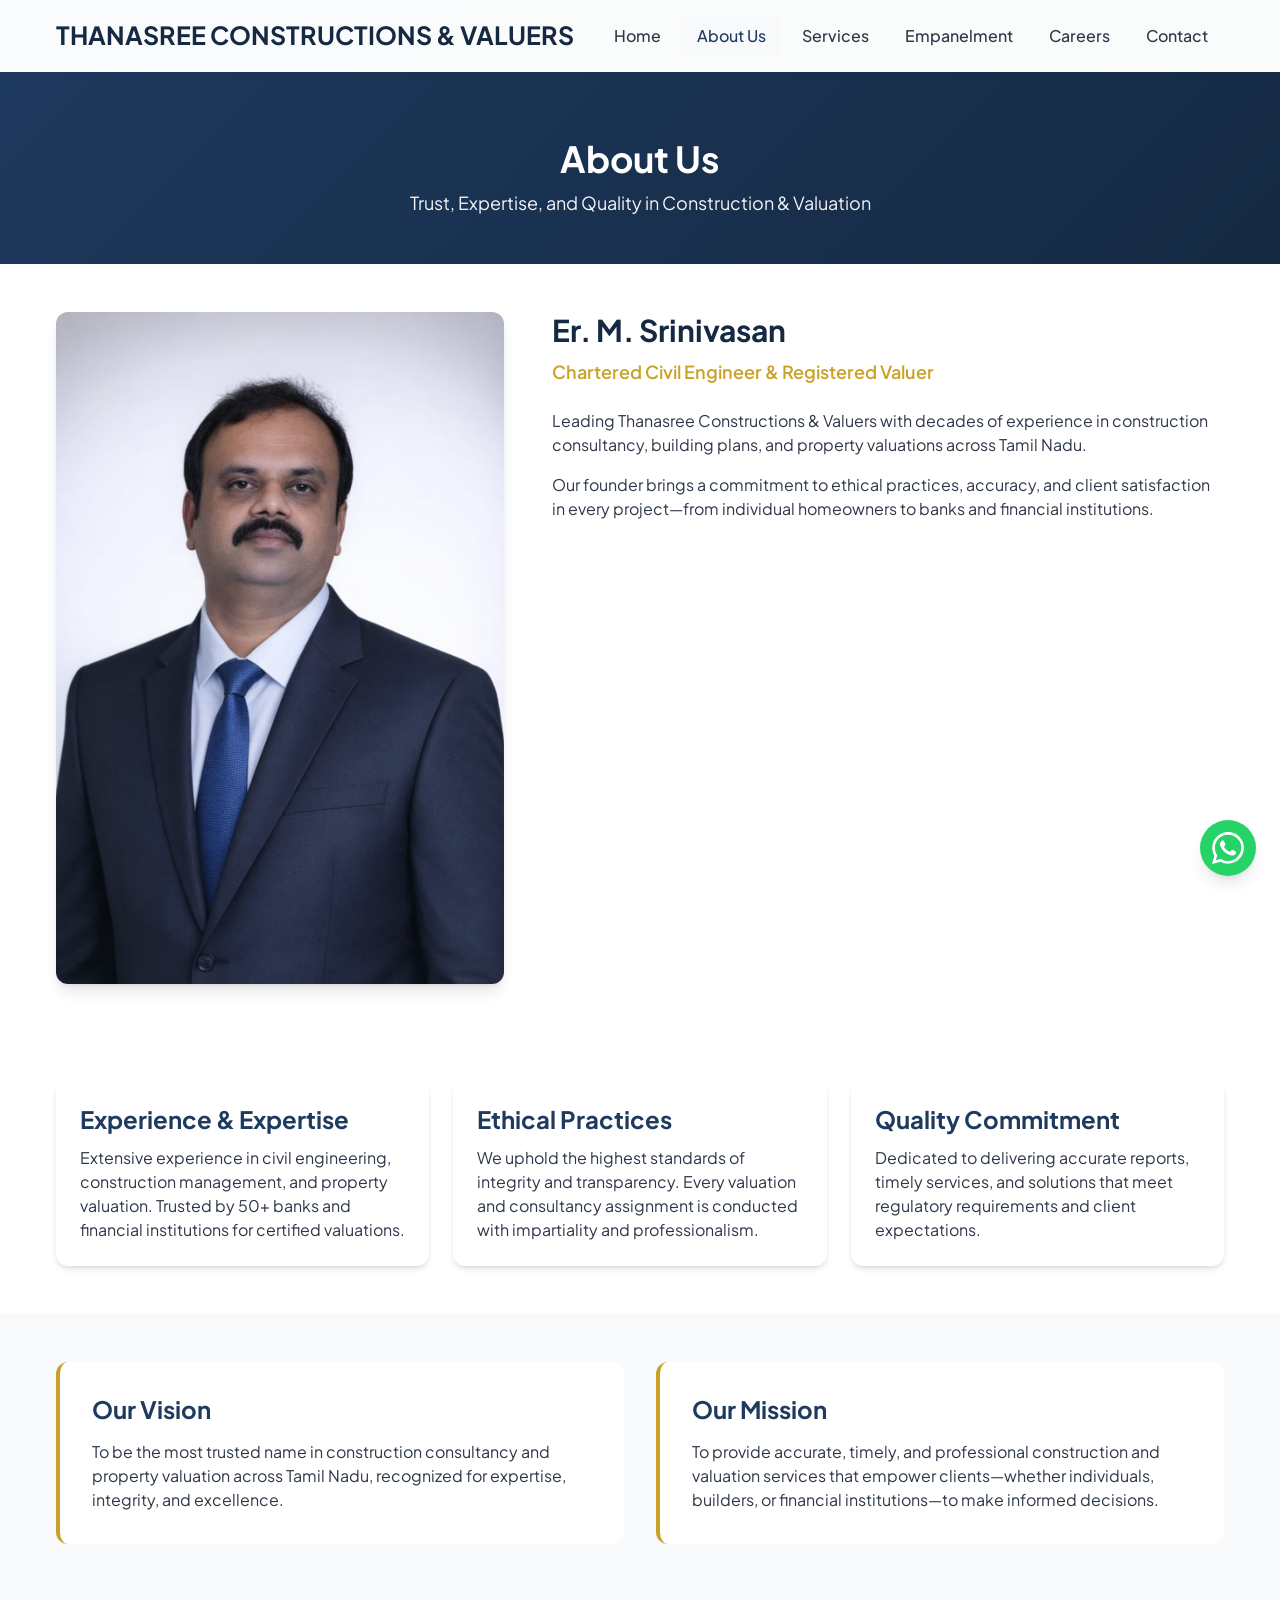
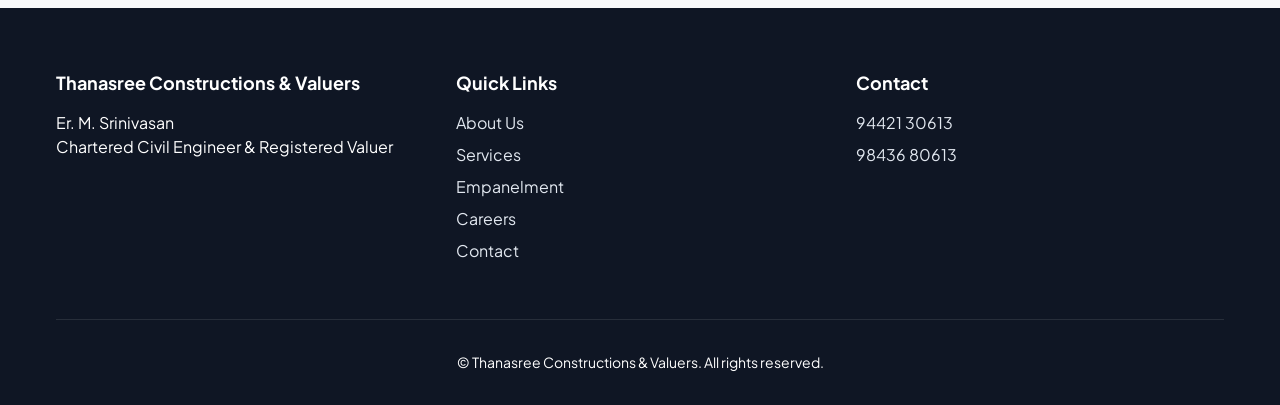
==== about.html @ 50db9ddf "Initial commit" ====
<!DOCTYPE html>
<html lang="en">
<head>
  <meta charset="UTF-8">
  <meta name="viewport" content="width=device-width, initial-scale=1.0">
  <meta name="description" content="About Er. M. Srinivasan - Chartered Civil Engineer & Registered Valuer leading Thanasree Constructions & Valuers. Experience, expertise, and ethical practices.">
  <title>About Us | Thanasree Constructions & Valuers</title>
  <link rel="stylesheet" href="css/variables.css">
  <link rel="stylesheet" href="css/base.css">
  <link rel="stylesheet" href="css/components.css">
  <link rel="stylesheet" href="css/pages/about.css">
</head>
<body>
  <a href="#main" class="skip-link">Skip to main content</a>

  <header class="site-header">
    <div class="header-inner">
      <a href="index.html" class="logo">
        <span style="font-size:25px;"><strong>THANASREE CONSTRUCTIONS & VALUERS</strong></span>
      </a>
      <button class="nav-toggle" aria-label="Toggle menu" aria-expanded="false">
        <span></span><span></span><span></span>
      </button>
      <nav class="main-nav">
        <ul>
          <li><a href="index.html">Home</a></li>
          <li><a href="about.html">About Us</a></li>
          <li><a href="services.html">Services</a></li>
          <li><a href="empanelment.html">Empanelment</a></li>
          <li><a href="careers.html">Careers</a></li>
          <li><a href="contact.html">Contact</a></li>
        </ul>
      </nav>
    </div>
  </header>

  <main id="main">
    <section class="page-hero">
      <div class="container">
        <h1 class="animate-on-scroll">About Us</h1>
        <p class="page-hero-sub animate-on-scroll">Trust, Expertise, and Quality in Construction & Valuation</p>
      </div>
    </section>

    <section class="about-profile">
      <div class="container">
        <div class="profile-grid">
          <div class="profile-image animate-on-scroll">
            <img src="img1.jpeg" alt="Er. M. Srinivasan - Chartered Civil Engineer & Registered Valuer">
          </div>
          <div class="profile-content animate-on-scroll">
            <h2>Er. M. Srinivasan</h2>
            <p class="credentials">Chartered Civil Engineer & Registered Valuer</p>
            <p>Leading Thanasree Constructions & Valuers with decades of experience in construction consultancy, building plans, and property valuations across Tamil Nadu.</p>
            <p>Our founder brings a commitment to ethical practices, accuracy, and client satisfaction in every project—from individual homeowners to banks and financial institutions.</p>
          </div>
        </div>
      </div>
    </section>

    <section class="about-sections">
      <div class="container">
        <div class="about-grid">
          <div class="card about-card animate-on-scroll">
            <h3>Experience & Expertise</h3>
            <p>Extensive experience in civil engineering, construction management, and property valuation. Trusted by 50+ banks and financial institutions for certified valuations.</p>
          </div>
          <div class="card about-card animate-on-scroll">
            <h3>Ethical Practices</h3>
            <p>We uphold the highest standards of integrity and transparency. Every valuation and consultancy assignment is conducted with impartiality and professionalism.</p>
          </div>
          <div class="card about-card animate-on-scroll">
            <h3>Quality Commitment</h3>
            <p>Dedicated to delivering accurate reports, timely services, and solutions that meet regulatory requirements and client expectations.</p>
          </div>
        </div>
      </div>
    </section>

    <section class="vision-mission">
      <div class="container">
        <div class="vm-grid">
          <div class="vm-block animate-on-scroll">
            <h3>Our Vision</h3>
            <p>To be the most trusted name in construction consultancy and property valuation across Tamil Nadu, recognized for expertise, integrity, and excellence.</p>
          </div>
          <div class="vm-block animate-on-scroll">
            <h3>Our Mission</h3>
            <p>To provide accurate, timely, and professional construction and valuation services that empower clients—whether individuals, builders, or financial institutions—to make informed decisions.</p>
          </div>
        </div>
      </div>
    </section>
  </main>

  <footer class="site-footer">
    <div class="container">
      <div class="footer-grid">
        <div class="footer-section">
          <h4>Thanasree Constructions & Valuers</h4>
          <p style="color:white">Er. M. Srinivasan<br>Chartered Civil Engineer & Registered Valuer</p>
        </div>
        <div class="footer-section">
          <h4>Quick Links</h4>
          <ul>
            <li><a href="about.html">About Us</a></li>
            <li><a href="services.html">Services</a></li>
            <li><a href="empanelment.html">Empanelment</a></li>
            <li><a href="careers.html">Careers</a></li>
            <li><a href="contact.html">Contact</a></li>
          </ul>
        </div>
        <div class="footer-section">
          <h4>Contact</h4>
          <ul>
            <li><a href="tel:919442130613">94421 30613</a></li>
            <li><a href="tel:919843680613">98436 80613</a></li>
          </ul>
        </div>
      </div>
      <div class="footer-bottom">
        <p style="color:white">&copy; Thanasree Constructions & Valuers. All rights reserved.</p>
      </div>
    </div>
  </footer>

  <a href="https://wa.me/919442130613?text=Hello%20Thanasree%20Construction%20%26%20Valuers%2C%20I%20would%20like%20to%20enquire%20about%20your%20services." class="whatsapp-float" aria-label="Chat on WhatsApp" target="_blank" rel="noopener noreferrer">
    <svg viewBox="0 0 24 24" fill="currentColor"><path d="M17.472 14.382c-.297-.149-1.758-.867-2.03-.967-.273-.099-.471-.148-.67.15-.197.297-.767.966-.94 1.164-.173.199-.347.223-.644.075-.297-.15-1.255-.463-2.39-1.475-.883-.788-1.48-1.761-1.653-2.059-.173-.297-.018-.458.13-.606.134-.133.298-.347.446-.52.149-.174.198-.298.298-.497.099-.198.05-.371-.025-.52-.075-.149-.669-1.612-.916-2.207-.242-.579-.487-.5-.669-.51-.173-.008-.371-.01-.57-.01-.198 0-.52.074-.792.372-.272.297-1.04 1.016-1.04 2.479 0 1.462 1.065 2.875 1.213 3.074.149.198 2.096 3.2 5.077 4.487.709.306 1.262.489 1.694.625.712.227 1.36.195 1.871.118.571-.085 1.758-.719 2.006-1.413.248-.694.248-1.289.173-1.413-.074-.124-.272-.198-.57-.347m-5.421 7.403h-.004a9.87 9.87 0 01-5.031-1.378l-.361-.214-3.741.982.998-3.648-.235-.374a9.86 9.86 0 01-1.51-5.26c.001-5.45 4.436-9.884 9.888-9.884 2.64 0 5.122 1.03 6.988 2.898a9.825 9.825 0 012.893 6.994c-.003 5.45-4.437 9.884-9.885 9.884m8.413-18.297A11.815 11.815 0 0012.05 0C5.495 0 .16 5.335.157 11.892c0 2.096.547 4.142 1.588 5.945L.057 24l6.305-1.654a11.882 11.882 0 005.683 1.448h.005c6.554 0 11.89-5.335 11.893-11.893a11.821 11.821 0 00-3.48-8.413z"/></svg>
  </a>

  <div class="mobile-cta-bar">
    <div class="cta-buttons">
      <a href="tel:919442130613" class="cta-btn" aria-label="Call now">
        <svg viewBox="0 0 24 24" fill="currentColor"><path d="M6.62 10.79c1.44 2.83 3.76 5.14 6.59 6.59l2.2-2.2c.27-.27.67-.36 1.02-.24 1.12.37 2.33.57 3.57.57.55 0 1 .45 1 1V20c0 .55-.45 1-1 1-9.39 0-17-7.61-17-17 0-.55.45-1 1-1h3.5c.55 0 1 .45 1 1 0 1.25.2 2.45.57 3.57.11.35.03.74-.25 1.02l-2.2 2.2z"/></svg>
        Call
      </a>
      <a href="https://wa.me/919442130613?text=Hello%20Thanasree%20Construction%20%26%20Valuers%2C%20I%20would%20like%20to%20enquire%20about%20your%20services." class="cta-btn whatsapp" aria-label="WhatsApp" target="_blank" rel="noopener noreferrer">
        <svg viewBox="0 0 24 24" fill="currentColor"><path d="M17.472 14.382c-.297-.149-1.758-.867-2.03-.967-.273-.099-.471-.148-.67.15-.197.297-.767.966-.94 1.164-.173.199-.347.223-.644.075-.297-.15-1.255-.463-2.39-1.475-.883-.788-1.48-1.761-1.653-2.059-.173-.297-.018-.458.13-.606.134-.133.298-.347.446-.52.149-.174.198-.298.298-.497.099-.198.05-.371-.025-.52-.075-.149-.669-1.612-.916-2.207-.242-.579-.487-.5-.669-.51-.173-.008-.371-.01-.57-.01-.198 0-.52.074-.792.372-.272.297-1.04 1.016-1.04 2.479 0 1.462 1.065 2.875 1.213 3.074.149.198 2.096 3.2 5.077 4.487.709.306 1.262.489 1.694.625.712.227 1.36.195 1.871.118.571-.085 1.758-.719 2.006-1.413.248-.694.248-1.289.173-1.413-.074-.124-.272-.198-.57-.347m-5.421 7.403h-.004a9.87 9.87 0 01-5.031-1.378l-.361-.214-3.741.982.998-3.648-.235-.374a9.86 9.86 0 01-1.51-5.26c.001-5.45 4.436-9.884 9.888-9.884 2.64 0 5.122 1.03 6.988 2.898a9.825 9.825 0 012.893 6.994c-.003 5.45-4.437 9.884-9.885 9.884m8.413-18.297A11.815 11.815 0 0012.05 0C5.495 0 .16 5.335.157 11.892c0 2.096.547 4.142 1.588 5.945L.057 24l6.305-1.654a11.882 11.882 0 005.683 1.448h.005c6.554 0 11.89-5.335 11.893-11.893a11.821 11.821 0 00-3.48-8.413z"/></svg>
        WhatsApp
      </a>
    </div>
  </div>

  <script src="js/main.js"></script>
</body>
</html>
---- css/variables.css ----
/* Thanasree Construction & Valuers - Design Tokens */

:root {
  /* Colors - Trust-focused palette */
  --color-primary: #1e3a5f;
  --color-primary-dark: #152942;
  --color-primary-light: #2d5a8a;
  --color-accent: #c9a227;
  --color-accent-hover: #d4b43d;
  --color-accent-light: #f5e6b8;

  --color-bg: #ffffff;
  --color-bg-alt: #f8f9fa;
  --color-bg-dark: #0f1624;

  --color-text: #2d3748;
  --color-text-muted: #718096;
  --color-text-light: #e2e8f0;

  --color-border: #e2e8f0;
  --color-border-dark: #cbd5e0;

  /* Typography */
  --font-sans: 'Plus Jakarta Sans', -apple-system, BlinkMacSystemFont, 'Segoe UI', Roboto, sans-serif;
  --font-heading: 'Plus Jakarta Sans', var(--font-sans);

  --text-xs: 0.75rem;
  --text-sm: 0.875rem;
  --text-base: 1rem;
  --text-lg: 1.125rem;
  --text-xl: 1.25rem;
  --text-2xl: 1.5rem;
  --text-3xl: 1.875rem;
  --text-4xl: 2.25rem;
  --text-5xl: 3rem;

  --font-normal: 400;
  --font-medium: 500;
  --font-semibold: 600;
  --font-bold: 700;

  --line-tight: 1.25;
  --line-normal: 1.5;
  --line-relaxed: 1.75;

  /* Spacing */
  --space-1: 0.25rem;
  --space-2: 0.5rem;
  --space-3: 0.75rem;
  --space-4: 1rem;
  --space-5: 1.25rem;
  --space-6: 1.5rem;
  --space-8: 2rem;
  --space-10: 2.5rem;
  --space-12: 3rem;
  --space-16: 4rem;
  --space-20: 5rem;
  --space-24: 6rem;

  /* Layout */
  --container-max: 1200px;
  --container-narrow: 800px;
  --header-height: 72px;

  /* Breakpoints (for reference in media queries) */
  --bp-mobile: 768px;
  --bp-tablet: 1024px;
  --bp-desktop: 1280px;

  /* Borders & Radius */
  --radius-sm: 4px;
  --radius-md: 8px;
  --radius-lg: 12px;
  --radius-xl: 16px;

  /* Shadows */
  --shadow-sm: 0 1px 2px rgba(0, 0, 0, 0.05);
  --shadow-md: 0 4px 6px -1px rgba(0, 0, 0, 0.1), 0 2px 4px -2px rgba(0, 0, 0, 0.1);
  --shadow-lg: 0 10px 15px -3px rgba(0, 0, 0, 0.1), 0 4px 6px -4px rgba(0, 0, 0, 0.1);

  /* Transitions */
  --transition-fast: 150ms ease;
  --transition-base: 250ms ease;
  --transition-slow: 350ms ease;

  /* WhatsApp */
  --whatsapp-green: #25d366;
  --whatsapp-green-hover: #20bd5a;
}
---- css/base.css ----
/* Thanasree Construction & Valuers - Base Styles */

@import url('https://fonts.googleapis.com/css2?family=Plus+Jakarta+Sans:wght@400;500;600;700&display=swap');
@import 'variables.css';

*,
*::before,
*::after {
  box-sizing: border-box;
}

html {
  scroll-behavior: smooth;
}

body {
  margin: 0;
  font-family: var(--font-sans);
  font-size: var(--text-base);
  line-height: var(--line-normal);
  color: var(--color-text);
  background-color: var(--color-bg);
  -webkit-font-smoothing: antialiased;
  -moz-osx-font-smoothing: grayscale;
}

img {
  max-width: 100%;
  height: auto;
  display: block;
}

a {
  color: var(--color-primary);
  text-decoration: none;
  transition: color var(--transition-fast);
}

a:hover {
  color: var(--color-primary-light);
}

h1, h2, h3, h4, h5, h6 {
  font-family: var(--font-heading);
  font-weight: var(--font-bold);
  line-height: var(--line-tight);
  margin-top: 0;
  margin-bottom: var(--space-4);
  color: var(--color-primary-dark);
}

h1 { font-size: var(--text-4xl); }
h2 { font-size: var(--text-3xl); }
h3 { font-size: var(--text-2xl); }
h4 { font-size: var(--text-xl); }
h5 { font-size: var(--text-lg); }
h6 { font-size: var(--text-base); }

p {
  margin-top: 0;
  margin-bottom: var(--space-4);
  color: var(--color-text);
}

p:last-child {
  margin-bottom: 0;
}

ul, ol {
  margin: 0;
  padding-left: var(--space-6);
}

button {
  font-family: inherit;
  cursor: pointer;
}

input, textarea, select {
  font-family: inherit;
  font-size: var(--text-base);
}

/* Focus styles for accessibility */
:focus-visible {
  outline: 2px solid var(--color-primary);
  outline-offset: 2px;
}

button:focus-visible,
a:focus-visible {
  outline: 2px solid var(--color-primary);
  outline-offset: 2px;
}

/* Utility classes */
.container {
  width: 100%;
  max-width: var(--container-max);
  margin-left: auto;
  margin-right: auto;
  padding-left: var(--space-4);
  padding-right: var(--space-4);
}

.sr-only {
  position: absolute;
  width: 1px;
  height: 1px;
  padding: 0;
  margin: -1px;
  overflow: hidden;
  clip: rect(0, 0, 0, 0);
  white-space: nowrap;
  border: 0;
}

/* Skip link for accessibility */
.skip-link {
  position: absolute;
  top: -100%;
  left: var(--space-4);
  z-index: 9999;
  padding: var(--space-3) var(--space-4);
  background: var(--color-primary);
  color: white;
  font-weight: var(--font-semibold);
  border-radius: var(--radius-md);
  transition: top var(--transition-base);
}

.skip-link:focus {
  top: var(--space-4);
}
---- css/components.css ----
/* Thanasree Construction & Valuers - Reusable Components */

@import 'variables.css';

/* Buttons */
.btn {
  display: inline-flex;
  align-items: center;
  justify-content: center;
  gap: var(--space-2);
  padding: var(--space-3) var(--space-6);
  font-size: var(--text-base);
  font-weight: var(--font-semibold);
  line-height: 1;
  border: none;
  border-radius: var(--radius-md);
  cursor: pointer;
  transition: all var(--transition-fast);
  text-decoration: none;
}

.btn-primary {
  background: var(--color-accent);
  color: var(--color-primary-dark);
}

.btn-primary:hover {
  background: var(--color-accent-hover);
  transform: translateY(-1px);
  box-shadow: var(--shadow-md);
}

.btn-secondary {
  background: var(--color-primary);
  color: white;
}

.btn-secondary:hover {
  background: var(--color-primary-light);
  color: white;
  transform: translateY(-1px);
  box-shadow: var(--shadow-md);
}

.btn-outline {
  background: transparent;
  color: var(--color-primary);
  border: 2px solid var(--color-primary);
}

.btn-outline:hover {
  background: var(--color-primary);
  color: white;
}

.btn-whatsapp {
  background: var(--whatsapp-green);
  color: white;
}

.btn-whatsapp:hover {
  background: var(--whatsapp-green-hover);
  color: white;
  transform: translateY(-1px);
}

/* Header */
.site-header {
  position: fixed;
  top: 0;
  left: 0;
  right: 0;
  height: var(--header-height);
  background: rgba(255, 255, 255, 0.98);
  box-shadow: var(--shadow-sm);
  z-index: 1000;
  transition: box-shadow var(--transition-base);
}

.site-header.scrolled {
  box-shadow: var(--shadow-md);
}

.header-inner {
  position: relative;
  display: flex;
  align-items: center;
  justify-content: space-between;
  height: 100%;
  max-width: var(--container-max);
  margin: 0 auto;
  padding: 0 var(--space-4);
}

.logo {
  display: flex;
  align-items: center;
  gap: var(--space-3);
  font-size: var(--text-xl);
  font-weight: var(--font-bold);
  color: var(--color-primary-dark);
}

.logo-img {
  height: 42px;
  width: auto;
}

/* Navigation */
.main-nav ul {
  display: flex;
  align-items: center;
  gap: var(--space-1);
  list-style: none;
  margin: 0;
  padding: 0;
}

.main-nav a {
  display: block;
  padding: var(--space-2) var(--space-4);
  font-weight: var(--font-medium);
  color: var(--color-text);
  border-radius: var(--radius-md);
}

.main-nav a:hover,
.main-nav a.active {
  color: var(--color-primary);
  background: var(--color-bg-alt);
}

/* Mobile menu toggle */
.nav-toggle {
  display: none;
  flex-direction: column;
  gap: 6px;
  padding: var(--space-2);
  background: none;
  border: none;
  cursor: pointer;
}

.nav-toggle span {
  display: block;
  width: 24px;
  height: 2px;
  background: var(--color-primary);
}

/* Footer */
.site-footer {
  background: var(--color-bg-dark);
  color: var(--color-text-light);
  padding: var(--space-16) 0 var(--space-8);
}

.footer-grid {
  display: grid;
  grid-template-columns: repeat(auto-fit, minmax(200px, 1fr));
  gap: var(--space-8);
  margin-bottom: var(--space-12);
}

.footer-section h4 {
  color: white;
  font-size: var(--text-lg);
  margin-bottom: var(--space-4);
}

.footer-section ul {
  list-style: none;
  padding: 0;
  margin: 0;
}

.footer-section li {
  margin-bottom: var(--space-2);
}

.footer-section a {
  color: var(--color-text-light);
}

.footer-section a:hover {
  color: var(--color-accent);
}

.footer-bottom {
  padding-top: var(--space-8);
  border-top: 1px solid rgba(255, 255, 255, 0.1);
  text-align: center;
  font-size: var(--text-sm);
  color: var(--color-text-muted);
}

/* WhatsApp Floating Button */
.whatsapp-float {
  position: fixed;
  bottom: var(--space-6);
  right: var(--space-6);
  z-index: 999;
  width: 56px;
  height: 56px;
  display: flex;
  align-items: center;
  justify-content: center;
  background: var(--whatsapp-green);
  color: white;
  border-radius: 50%;
  box-shadow: var(--shadow-lg);
  transition: transform var(--transition-fast);
  animation: whatsapp-pulse 2s ease-in-out infinite;
}

.whatsapp-float:hover {
  transform: scale(1.05);
  color: white;
}

.whatsapp-float svg {
  width: 32px;
  height: 32px;
}

@keyframes whatsapp-pulse {
  0%, 100% { box-shadow: 0 4px 12px rgba(37, 211, 102, 0.5); }
  50% { box-shadow: 0 4px 20px rgba(37, 211, 102, 0.8); }
}

/* Sticky Mobile CTA Bar */
.mobile-cta-bar {
  display: none;
  position: fixed;
  bottom: 0;
  left: 0;
  right: 0;
  z-index: 998;
  background: white;
  padding: var(--space-3);
  box-shadow: 0 -4px 12px rgba(0, 0, 0, 0.1);
}

.mobile-cta-bar .cta-buttons {
  display: flex;
  justify-content: center;
  gap: var(--space-4);
}

.mobile-cta-bar .cta-btn {
  display: flex;
  flex-direction: column;
  align-items: center;
  gap: var(--space-1);
  padding: var(--space-3);
  background: none;
  border: none;
  color: var(--color-primary);
  font-size: var(--text-xs);
  font-weight: var(--font-medium);
  text-decoration: none;
  border-radius: var(--radius-md);
  transition: background var(--transition-fast);
}

.mobile-cta-bar .cta-btn:hover {
  background: var(--color-bg-alt);
  color: var(--color-primary);
}

.mobile-cta-bar .cta-btn.whatsapp {
  color: var(--whatsapp-green);
}

.mobile-cta-bar .cta-btn svg {
  width: 24px;
  height: 24px;
}

@media (max-width: 768px) {
  .mobile-cta-bar {
    display: block;
  }

  .whatsapp-float {
    bottom: 80px;
  }

  main {
    padding-bottom: 80px;
  }
}

/* Cards */
.card {
  background: white;
  border-radius: var(--radius-lg);
  padding: var(--space-6);
  box-shadow: var(--shadow-md);
  transition: transform var(--transition-base), box-shadow var(--transition-base);
}

.card:hover {
  transform: translateY(-4px);
  box-shadow: var(--shadow-lg);
}

/* Forms */
.form-group {
  margin-bottom: var(--space-4);
}

.form-group label {
  display: block;
  margin-bottom: var(--space-2);
  font-weight: var(--font-medium);
  color: var(--color-text);
}

.form-group input,
.form-group textarea,
.form-group select {
  width: 100%;
  padding: var(--space-3);
  border: 1px solid var(--color-border);
  border-radius: var(--radius-md);
  transition: border-color var(--transition-fast);
}

.form-group input:focus,
.form-group textarea:focus {
  outline: none;
  border-color: var(--color-primary);
  box-shadow: 0 0 0 3px rgba(30, 58, 95, 0.1);
}

.form-group textarea {
  min-height: 120px;
  resize: vertical;
}

/* Service cards */
.service-card {
  display: flex;
  flex-direction: column;
  height: 100%;
}

.service-card .icon {
  width: 48px;
  height: 48px;
  margin-bottom: var(--space-4);
  color: var(--color-accent);
}

.service-card h3 {
  font-size: var(--text-xl);
  margin-bottom: var(--space-2);
}

.service-card p {
  flex: 1;
  margin-bottom: var(--space-4);
}

/* Mobile nav open state */
@media (max-width: 768px) {
  .nav-toggle {
    display: flex;
  }

  .main-nav ul {
    position: absolute;
    top: var(--header-height);
    left: 0;
    right: 0;
    flex-direction: column;
    background: white;
    padding: var(--space-4);
    box-shadow: var(--shadow-lg);
    max-height: 0;
    overflow: hidden;
    transition: max-height var(--transition-base);
  }

  .main-nav.open ul {
    max-height: 400px;
  }

  .main-nav a {
    padding: var(--space-4);
  }
}

/* Form messages */
.form-message {
  padding: var(--space-4);
  margin-bottom: var(--space-4);
  border-radius: var(--radius-md);
  display: none;
}

.form-message.success {
  background: #d4edda;
  color: #155724;
}

.form-message.error {
  background: #f8d7da;
  color: #721c24;
}
---- css/pages/about.css ----
/* About Page Styles */

.page-hero {
  padding-top: calc(var(--header-height) + var(--space-16));
  padding-bottom: var(--space-12);
  background: linear-gradient(135deg, var(--color-primary) 0%, var(--color-primary-dark) 100%);
  color: white;
  text-align: center;
}

.page-hero h1 {
  color: white;
  margin-bottom: var(--space-2);
}

.page-hero-sub {
  font-size: var(--text-lg);
  color: rgba(255, 255, 255, 0.95);
}

.profile-grid {
  display: grid;
  grid-template-columns: 1fr 1.5fr;
  gap: var(--space-12);
  align-items: start;
  padding: var(--space-12) 0;
}

.profile-image {
  border-radius: var(--radius-lg);
  overflow: hidden;
  box-shadow: var(--shadow-lg);
}

.profile-image img {
  width: 100%;
  height: auto;
}

.profile-content h2 {
  margin-bottom: var(--space-2);
}

.credentials {
  font-size: var(--text-lg);
  color: var(--color-accent);
  font-weight: var(--font-semibold);
  margin-bottom: var(--space-6);
}

.about-sections {
  padding: var(--space-12) 0;
}

.about-grid {
  display: grid;
  grid-template-columns: repeat(auto-fit, minmax(280px, 1fr));
  gap: var(--space-6);
}

.about-card h3 {
  color: var(--color-primary);
  margin-bottom: var(--space-3);
}

.vision-mission {
  padding: var(--space-12) 0 var(--space-16);
  background: var(--color-bg-alt);
}

.vm-grid {
  display: grid;
  grid-template-columns: repeat(auto-fit, minmax(300px, 1fr));
  gap: var(--space-8);
}

.vm-block {
  padding: var(--space-8);
  background: white;
  border-radius: var(--radius-lg);
  border-left: 4px solid var(--color-accent);
}

.vm-block h3 {
  margin-bottom: var(--space-4);
  color: var(--color-primary);
}

.animate-on-scroll {
  opacity: 0;
  transform: translateY(20px);
  transition: opacity 0.6s ease, transform 0.6s ease;
}

.animate-on-scroll.visible {
  opacity: 1;
  transform: translateY(0);
}

@media (max-width: 768px) {
  .profile-grid {
    grid-template-columns: 1fr;
  }
}
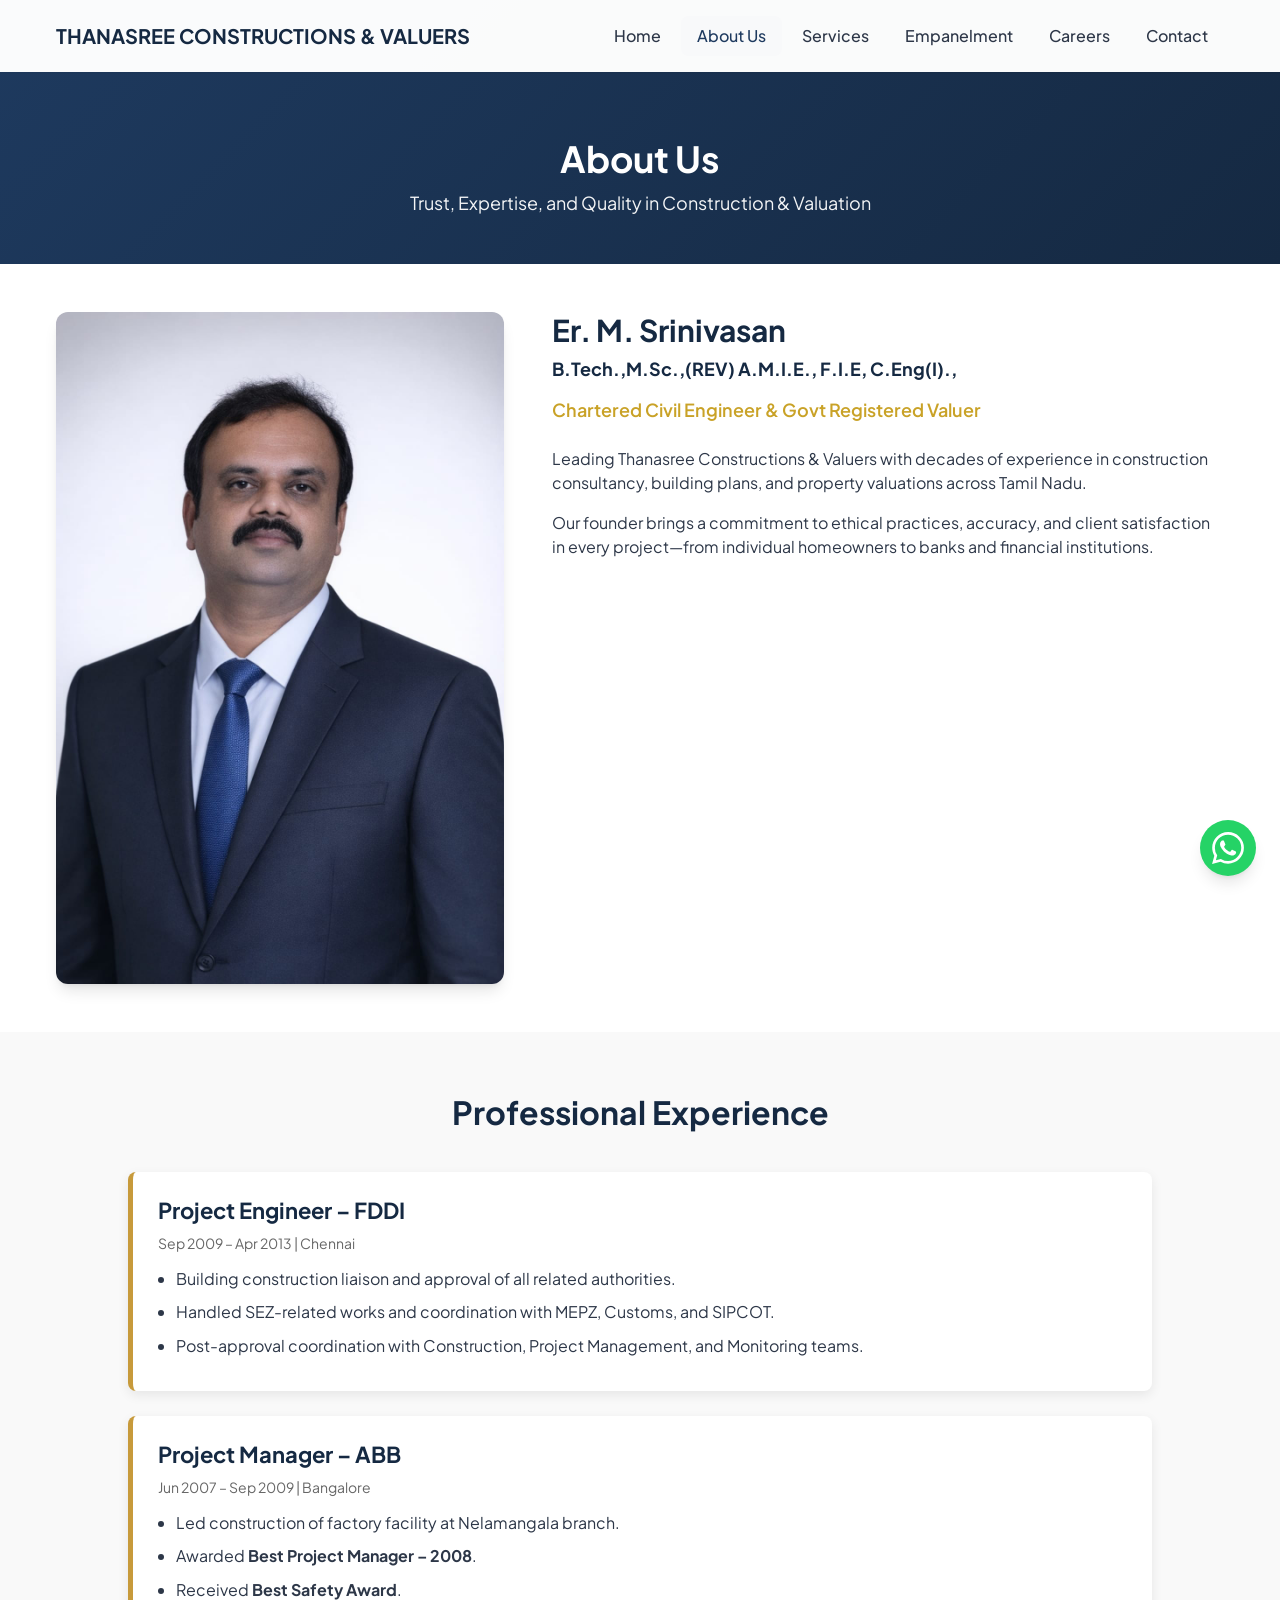
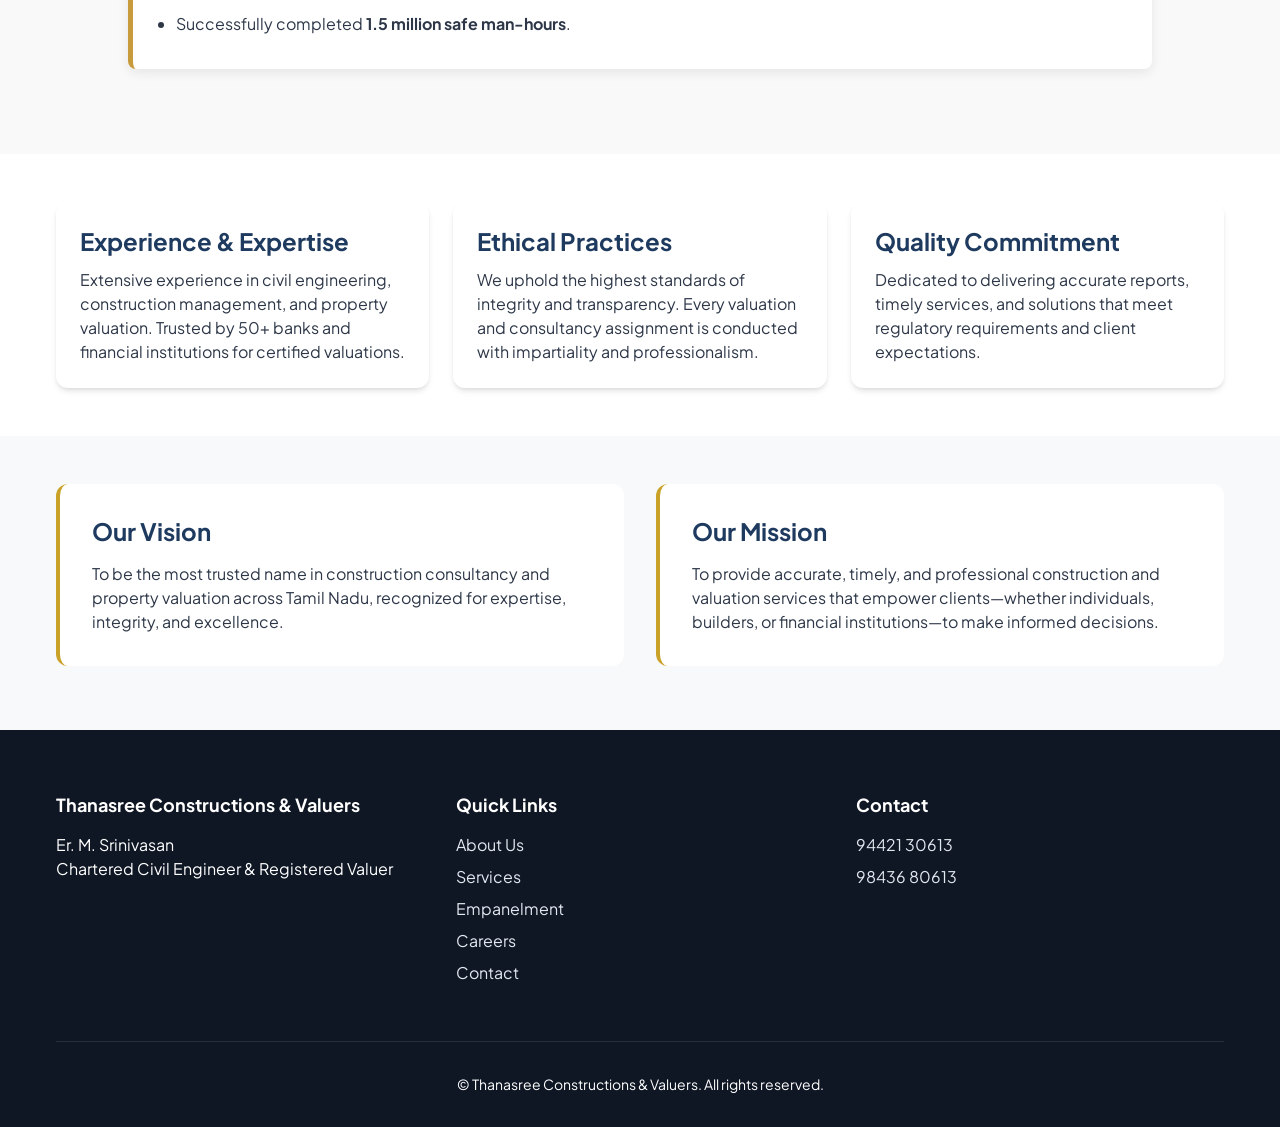
==== commit 7ea47d4e: "update updated v1.0" ====
--- a/about.html
+++ b/about.html
@@ -16,7 +16,7 @@
   <header class="site-header">
     <div class="header-inner">
       <a href="index.html" class="logo">
-        <span style="font-size:25px;"><strong>THANASREE CONSTRUCTIONS & VALUERS</strong></span>
+        <span><strong>THANASREE CONSTRUCTIONS & VALUERS</strong></span>
       </a>
       <button class="nav-toggle" aria-label="Toggle menu" aria-expanded="false">
         <span></span><span></span><span></span>
@@ -49,14 +49,38 @@
             <img src="img1.jpeg" alt="Er. M. Srinivasan - Chartered Civil Engineer & Registered Valuer">
           </div>
           <div class="profile-content animate-on-scroll">
-            <h2>Er. M. Srinivasan</h2>
-            <p class="credentials">Chartered Civil Engineer & Registered Valuer</p>
+            <h2>Er. M. Srinivasan </h2><h5>B.Tech.,M.Sc.,(REV) A.M.I.E., F.I.E, C.Eng(I).,</h5>
+            <p class="credentials">Chartered Civil Engineer & Govt Registered Valuer</p>
             <p>Leading Thanasree Constructions & Valuers with decades of experience in construction consultancy, building plans, and property valuations across Tamil Nadu.</p>
             <p>Our founder brings a commitment to ethical practices, accuracy, and client satisfaction in every project—from individual homeowners to banks and financial institutions.</p>
           </div>
         </div>
       </div>
     </section>
+    <section class="experience-section">
+  <h2>Professional Experience</h2>
+
+  <div class="experience-card">
+    <h3>Project Engineer – FDDI</h3>
+    <p class="duration">Sep 2009 – Apr 2013 | Chennai</p>
+    <ul>
+      <li>Building construction liaison and approval of all related authorities.</li>
+      <li>Handled SEZ-related works and coordination with MEPZ, Customs, and SIPCOT.</li>
+      <li>Post-approval coordination with Construction, Project Management, and Monitoring teams.</li>
+    </ul>
+  </div>
+
+  <div class="experience-card">
+    <h3>Project Manager – ABB</h3>
+    <p class="duration">Jun 2007 – Sep 2009 | Bangalore</p>
+    <ul>
+      <li>Led construction of factory facility at Nelamangala branch.</li>
+      <li>Awarded <strong>Best Project Manager – 2008</strong>.</li>
+      <li>Received <strong>Best Safety Award</strong>.</li>
+      <li>Successfully completed <strong>1.5 million safe man-hours</strong>.</li>
+    </ul>
+  </div>
+</section>
 
     <section class="about-sections">
       <div class="container">
--- a/css/pages/about.css
+++ b/css/pages/about.css
@@ -96,6 +96,45 @@
   opacity: 1;
   transform: translateY(0);
 }
+.experience-section {
+  padding: 60px 10%;
+  background-color: #f9f9f9;
+}
+
+.experience-section h2 {
+  text-align: center;
+  font-size: 32px;
+  margin-bottom: 40px;
+}
+
+.experience-card {
+  background: #ffffff;
+  padding: 25px;
+  margin-bottom: 25px;
+  border-left: 5px solid #c79a3b;
+  box-shadow: 0 4px 12px rgba(0, 0, 0, 0.08);
+  border-radius: 8px;
+}
+
+.experience-card h3 {
+  margin-bottom: 8px;
+  font-size: 22px;
+}
+
+.duration {
+  font-size: 14px;
+  color: #666;
+  margin-bottom: 12px;
+}
+
+.experience-card ul {
+  padding-left: 18px;
+}
+
+.experience-card ul li {
+  margin-bottom: 8px;
+  line-height: 1.6;
+}
 
 @media (max-width: 768px) {
   .profile-grid {
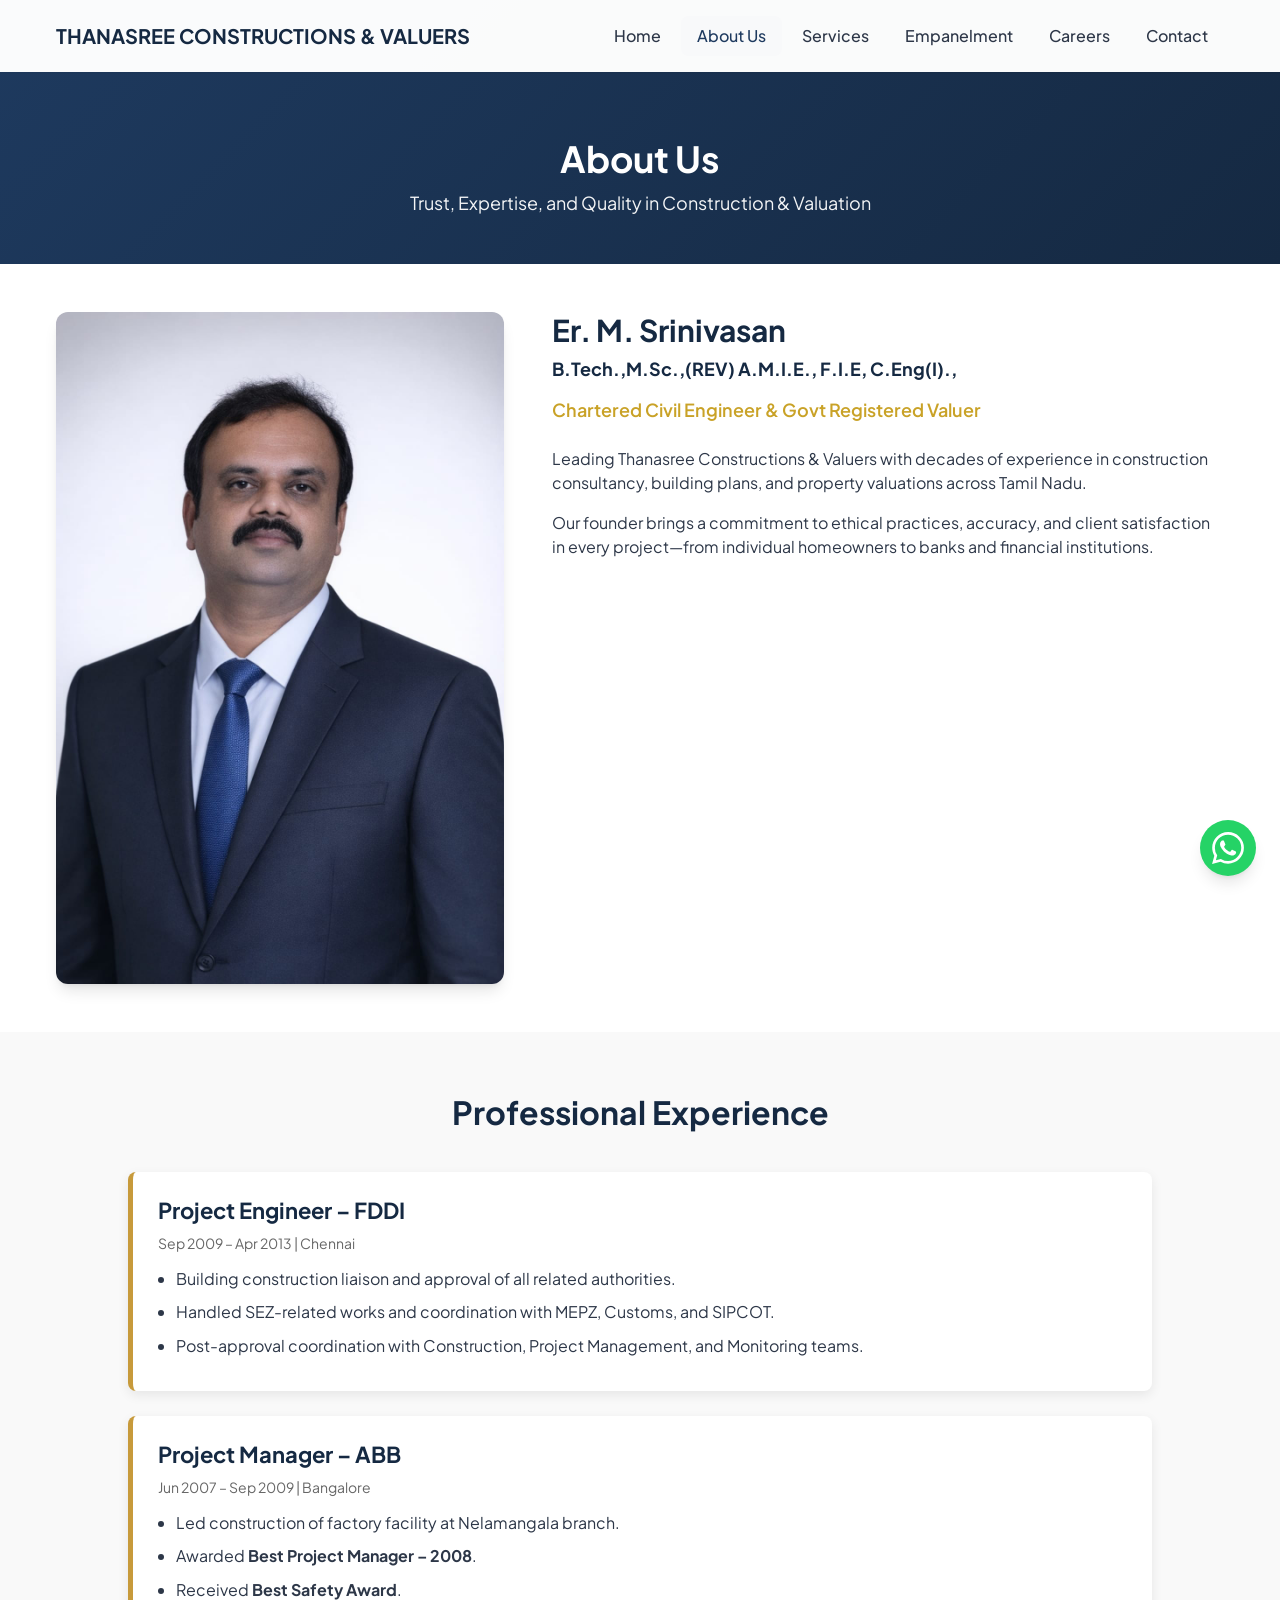
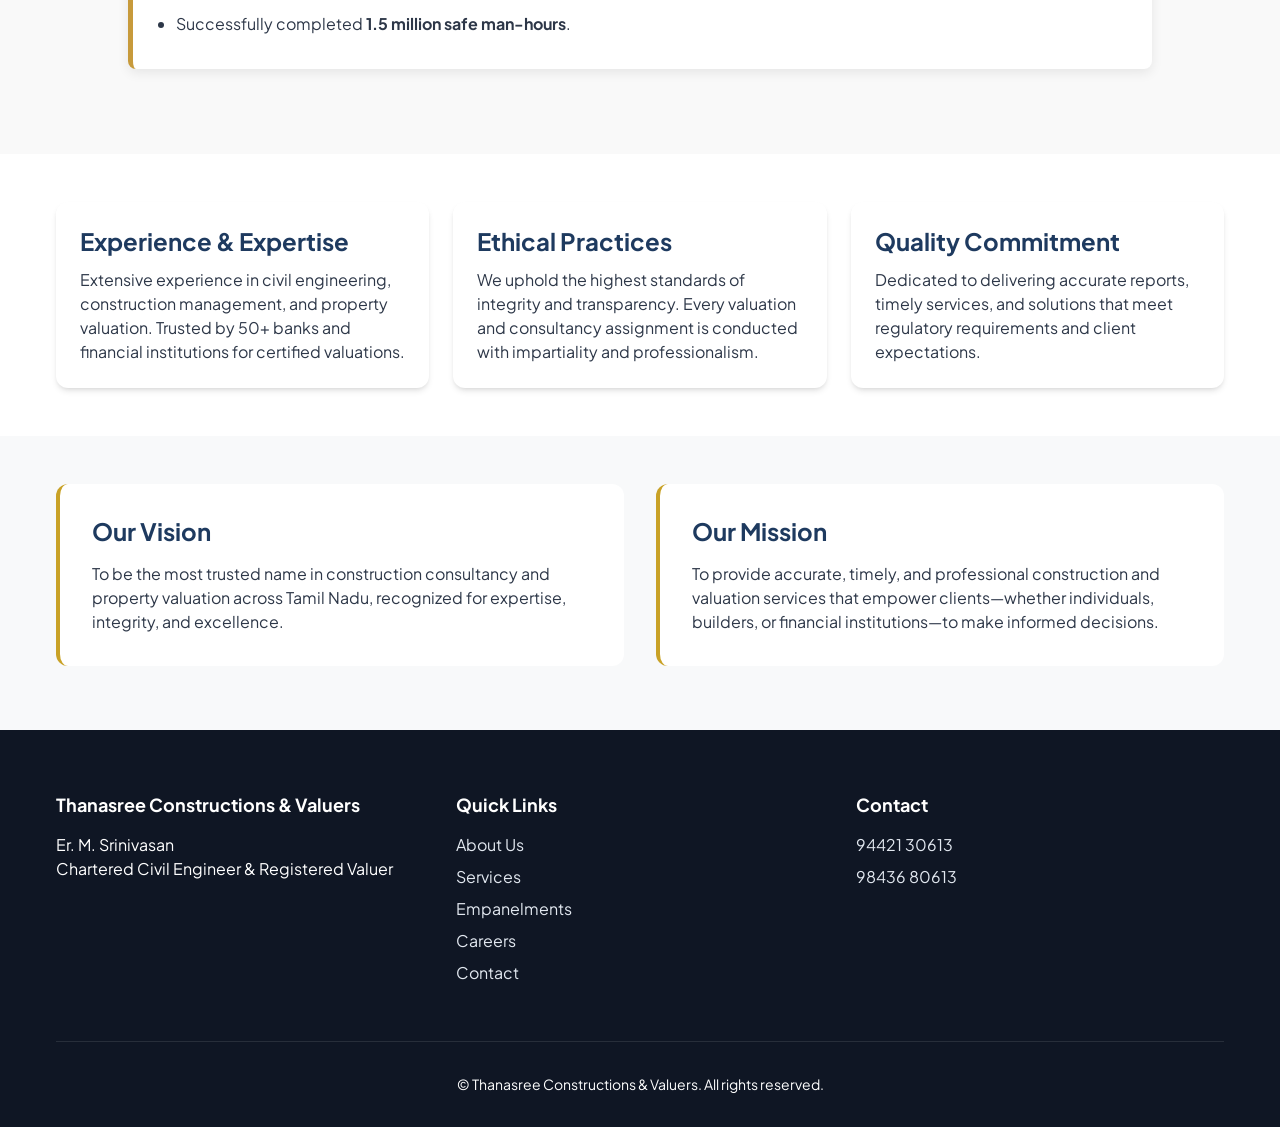
==== commit 075b2d94: "footer update updated footer" ====
--- a/about.html
+++ b/about.html
@@ -129,7 +129,7 @@
           <ul>
             <li><a href="about.html">About Us</a></li>
             <li><a href="services.html">Services</a></li>
-            <li><a href="empanelment.html">Empanelment</a></li>
+            <li><a href="empanelment.html">Empanelments</a></li>
             <li><a href="careers.html">Careers</a></li>
             <li><a href="contact.html">Contact</a></li>
           </ul>
